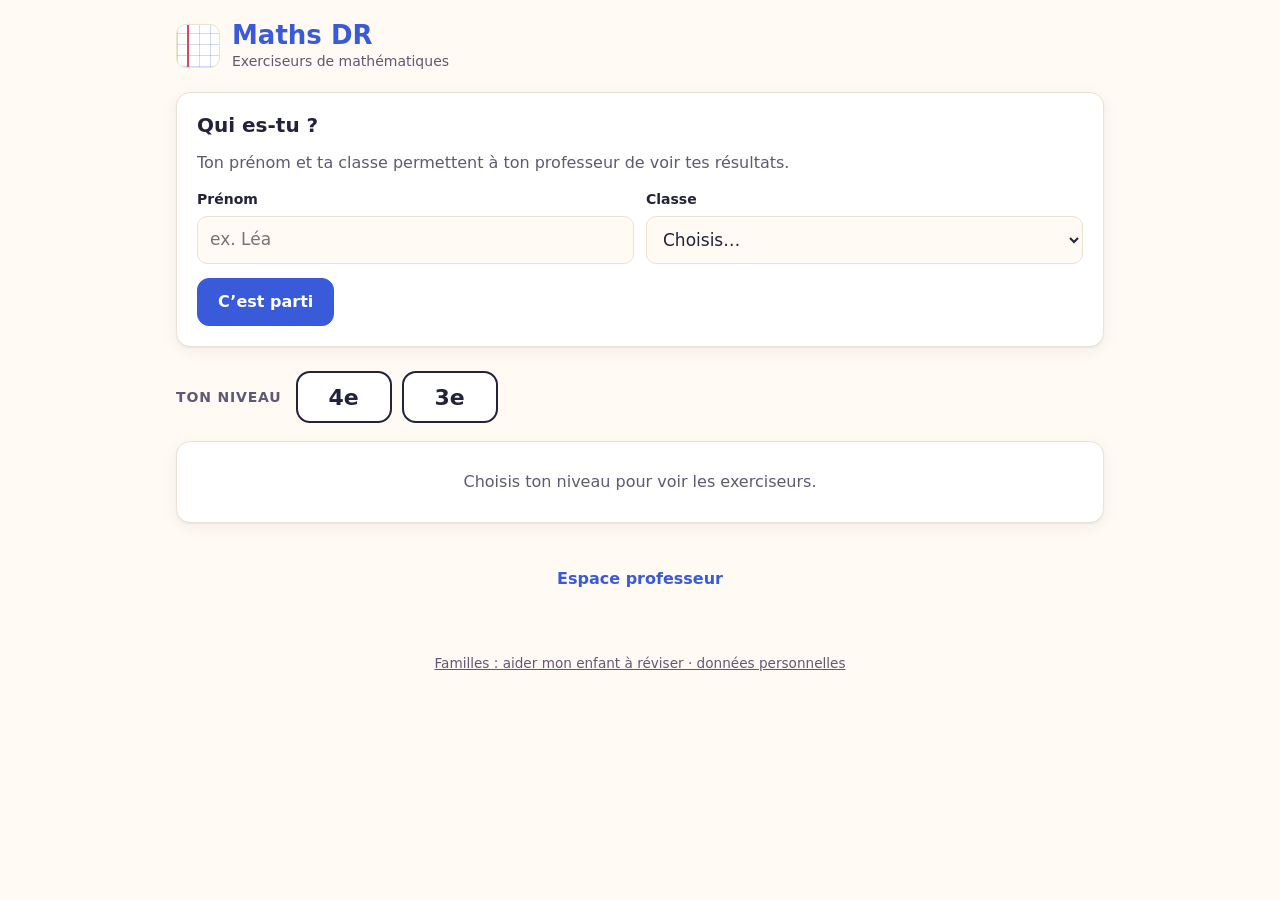
==== index.html @ 1e263a78 "Add files via upload" ====
<!doctype html>
<html lang="fr">
<head>
<meta charset="utf-8">
<!-- Numéro de version : à changer à chaque mise à jour pour que les navigateurs chargent tout de suite les nouveaux fichiers. -->
<meta name="viewport" content="width=device-width, initial-scale=1, viewport-fit=cover">
<meta name="theme-color" content="#fffaf3">
<title>Grands Carreaux</title>
<link rel="stylesheet" href="app.css?v=2026-11-23b">
</head>
<body>
<main id="app" aria-live="polite"></main>
<footer class="pied-fam"><a href="familles.html">Familles : aider mon enfant à réviser · données personnelles</a></footer>
<noscript>Ce site a besoin de JavaScript pour fonctionner.</noscript>
<script src="config.js?v=2026-11-23b"></script>
<script src="themes.js?v=2026-11-23b"></script>
<script src="app.js?v=2026-11-23b"></script>
</body>
</html>
---- app.css ----
/* Grands Carreaux — un cahier à grands carreaux (Seyès) : encre bleue, marge rouge.
   Pensé d'abord pour tablette et téléphone. */
:root {
  --paper: #fffaf3;
  --surface: #ffffff;
  --ink: #22223b;
  --muted: #5e5a72;
  --blue: #3a5bd9;
  --blue-ink: #ffffff;
  --blue-soft: #e8eefb;
  --margin: #d64a5c;
  --margin-soft: #fbe9ec;
  --line: rgba(42, 86, 198, 0.10);
  --line-strong: rgba(42, 86, 198, 0.22);
  --border: #ebe2d3;
  --nuit: #22223b;
  --soleil: #ffb703;
  --ok: #1d7f47;
  --ok-bg: #e2f3e9;
  --mid: #9a6200;
  --mid-bg: #fbefd6;
  --ko: #bf3a2b;
  --ko-bg: #fbe6e2;
  --shadow: 0 1px 2px rgba(26, 39, 68, .06), 0 4px 16px rgba(26, 39, 68, .06);
  --f-head: ui-rounded, "SF Pro Rounded", "Nunito", "Segoe UI", system-ui, sans-serif;
  --f-body: system-ui, -apple-system, "Segoe UI", Roboto, "Helvetica Neue", Arial, sans-serif;
  --r: 14px;
  color-scheme: light;
}
@media (prefers-color-scheme: dark) {
  :root {
    --paper: #15152a; --surface: #1f1f3a; --ink: #eceaf6; --muted: #a7a3c0; --nuit: #2b2b52;
    --blue: #86a8ff; --blue-ink: #0f1528; --blue-soft: #222e55; --margin: #ff7f8e; --margin-soft: #3a2030;
    --line: rgba(134, 168, 255, 0.08); --line-strong: rgba(134, 168, 255, 0.16);
    --border: #34345c; --ok: #63d394; --ok-bg: #143323; --mid: #f0b24a; --mid-bg: #3a2b10;
    --ko: #ff8b78; --ko-bg: #3b1d19; --shadow: 0 1px 2px rgba(0,0,0,.3), 0 4px 16px rgba(0,0,0,.25);
    color-scheme: dark;
  }
}

* { box-sizing: border-box; }
html { -webkit-text-size-adjust: 100%; }
body {
  margin: 0; background: var(--paper); color: var(--ink);
  font: 16px/1.5 var(--f-body);
  -webkit-tap-highlight-color: transparent;
}
h1, h2, h3 { font-family: var(--f-head); line-height: 1.2; text-wrap: balance; margin: 0; }
button, input, select { font: inherit; color: inherit; }
button { cursor: pointer; }
:focus-visible { outline: 3px solid var(--blue); outline-offset: 2px; }
a { color: var(--blue); }
[hidden] { display: none !important; }

.wrap {
  max-width: 960px; margin: 0 auto;
  padding-left: max(16px, env(safe-area-inset-left, 0px));
  padding-right: max(16px, env(safe-area-inset-right, 0px));
  padding-block: calc(20px + env(safe-area-inset-top, 0px)) calc(32px + env(safe-area-inset-bottom, 0px));
}

/* ---------- Boutons ---------- */
.btn {
  display: inline-flex; align-items: center; justify-content: center; gap: 8px;
  min-height: 48px; padding: 0 20px; border-radius: 12px;
  border: 1px solid var(--border); background: var(--surface);
  font-weight: 600; text-decoration: none; color: var(--ink);
}
.btn-primary { background: var(--blue); color: var(--blue-ink); border-color: var(--blue); }
.btn-ghost { background: transparent; border-color: transparent; color: var(--blue); padding: 0 8px; }
.btn:active { transform: translateY(1px); }
.btn-row { display: flex; flex-wrap: wrap; gap: 10px; }

/* ---------- Portail ---------- */
.top { display: flex; flex-wrap: wrap; align-items: flex-end; justify-content: space-between; gap: 12px 20px; margin-bottom: 20px; }
.brand { display: flex; align-items: center; gap: 12px; }
.logo {
  width: 44px; height: 44px; border-radius: 10px; flex: none;
  background:
    linear-gradient(90deg, transparent 10px, var(--margin) 10px 12px, transparent 12px),
    repeating-linear-gradient(0deg, var(--line-strong) 0 1px, transparent 1px 11px),
    repeating-linear-gradient(90deg, var(--line-strong) 0 1px, transparent 1px 11px),
    var(--surface);
  border: 1px solid var(--border);
}
.brand h1 { font-size: 26px; color: var(--blue); }
.brand p { margin: 0; color: var(--muted); font-size: 14px; }
.me { display: flex; align-items: center; gap: 6px; font-size: 15px; color: var(--muted); }
.me strong { color: var(--ink); }

.card { background: var(--surface); border: 1px solid var(--border); border-radius: var(--r); box-shadow: var(--shadow); }
.ident { padding: 20px; margin-bottom: 24px; display: grid; gap: 14px; }
.ident h2 { font-size: 20px; }
.ident p { margin: 0; color: var(--muted); }
.fields { display: grid; grid-template-columns: repeat(auto-fit, minmax(200px, 1fr)); gap: 12px; }
.field { display: grid; gap: 6px; font-weight: 600; font-size: 14px; }
.field input, .field select {
  min-height: 48px; padding: 0 12px; border-radius: 10px; border: 1px solid var(--border);
  background: var(--paper); font-size: 17px; font-weight: 400; width: 100%;
}
.msg-err { color: var(--ko); font-size: 14px; margin: 0; }

.chips { display: flex; gap: 8px; overflow-x: auto; padding-bottom: 4px; margin-bottom: 18px; scrollbar-width: none; }
.chip {
  flex: none; min-height: 44px; padding: 0 18px; border-radius: 999px;
  border: 1px solid var(--border); background: var(--surface); font-weight: 600; color: var(--muted);
}
.chip[aria-pressed="true"] { background: var(--blue); border-color: var(--blue); color: var(--blue-ink); }

.grid { display: grid; grid-template-columns: repeat(auto-fill, minmax(260px, 1fr)); gap: 14px; }
.theme {
  display: grid; gap: 10px; padding: 18px; text-decoration: none; color: inherit;
  position: relative; overflow: hidden;
}
.theme:hover { border-color: var(--blue); }
.eyebrow { font-size: 12px; text-transform: uppercase; letter-spacing: .08em; color: var(--muted); font-weight: 600; }
.theme h3 { font-size: 20px; }
.theme p { margin: 0; color: var(--muted); font-size: 15px; }
.tags { display: flex; gap: 6px; flex-wrap: wrap; }
.tag { font-size: 13px; font-weight: 700; padding: 2px 10px; border-radius: 999px; background: var(--blue-soft); color: var(--blue); }
.prog { display: flex; gap: 6px; flex-wrap: wrap; }
.pill { font-size: 13px; padding: 3px 9px; border-radius: 8px; background: var(--paper); border: 1px solid var(--border); color: var(--muted); font-variant-numeric: tabular-nums; white-space: nowrap; }
.pill.ok { background: var(--ok-bg); border-color: transparent; color: var(--ok); }
.pill.mid { background: var(--mid-bg); border-color: transparent; color: var(--mid); }
.pill.ko { background: var(--ko-bg); border-color: transparent; color: var(--ko); }
.empty { padding: 28px 20px; text-align: center; color: var(--muted); }
.foot { margin-top: 32px; display: flex; justify-content: center; }

/* ---------- Choix du niveau ---------- */
.back { margin-left: -8px; }
.thead { display: grid; gap: 6px; margin: 8px 0 20px; }
.thead h1 { font-size: 28px; }
.thead p { margin: 0; color: var(--muted); }
.levels { display: grid; gap: 12px; }
.level {
  display: grid; grid-template-columns: auto 1fr auto; align-items: center; gap: 14px;
  padding: 16px 18px; text-align: left; width: 100%; min-height: 72px;
}
.level:hover { border-color: var(--blue); }
.stars { font-size: 20px; color: var(--blue); letter-spacing: 2px; min-width: 4.2em; }
.stars .off { color: var(--border); }
.level strong { display: block; font-family: var(--f-head); font-size: 18px; }
.level span.sub { color: var(--muted); font-size: 14px; }
.notice { padding: 12px 14px; border-radius: 10px; background: var(--mid-bg); color: var(--mid); font-size: 14px; margin-top: 16px; }

/* ---------- Série de questions ---------- */
.play {
  height: 100dvh; display: flex; flex-direction: column; max-width: 720px; margin: 0 auto;
  padding-left: max(12px, env(safe-area-inset-left, 0px));
  padding-right: max(12px, env(safe-area-inset-right, 0px));
  padding-block: calc(10px + env(safe-area-inset-top, 0px)) calc(12px + env(safe-area-inset-bottom, 0px));
  gap: 10px;
}
.bar { display: flex; align-items: center; gap: 10px; }
.bar .count { font-weight: 700; font-variant-numeric: tabular-nums; white-space: nowrap; }
.track { flex: 1; height: 8px; border-radius: 99px; background: var(--border); overflow: hidden; }
.track i { display: block; height: 100%; background: var(--blue); border-radius: 99px; transition: width .3s; }
.score { font-weight: 700; color: var(--ok); font-variant-numeric: tabular-nums; white-space: nowrap; }
.iconbtn { width: 44px; height: 44px; border-radius: 10px; border: 1px solid var(--border); background: var(--surface); display: grid; place-items: center; flex: none; }
.quitbar { display: grid; gap: 10px; padding: 12px 14px; border-radius: 12px; background: var(--blue-soft); color: var(--ink); font-weight: 600; }

.sheet {
  flex: 1; min-height: 150px; border-radius: var(--r); border: 1px solid var(--border); box-shadow: var(--shadow);
  background:
    linear-gradient(90deg, transparent 34px, var(--margin) 34px 36px, transparent 36px),
    repeating-linear-gradient(180deg, transparent 0 31px, var(--line-strong) 31px 32px),
    repeating-linear-gradient(180deg, transparent 0 7px, var(--line) 7px 8px),
    repeating-linear-gradient(90deg, transparent 0 31px, var(--line) 31px 32px),
    var(--surface);
  padding: 14px 14px 14px 50px; display: flex; flex-direction: column; justify-content: center; gap: 14px; overflow: auto;
}
.consigne { color: var(--muted); font-weight: 600; font-size: 15px; }
.enonce { font-size: clamp(26px, 7vw, 42px); font-weight: 600; line-height: 1.3; font-variant-numeric: tabular-nums; word-break: keep-all; }
.answer {
  display: flex; align-items: center; gap: 6px; min-height: 64px; font-size: clamp(26px, 7vw, 40px);
  font-weight: 600; color: var(--blue); font-variant-numeric: tabular-nums;
}
.answer .box {
  min-width: 2.6em; min-height: 1.5em; padding: 2px 10px; border-bottom: 3px solid var(--blue);
  display: inline-flex; align-items: center; gap: 2px;
}
.answer .box.empty-in::after { content: "?"; color: var(--line-strong); }
.answer.ok .box { border-color: var(--ok); color: var(--ok); }
.answer.ko .box { border-color: var(--ko); color: var(--ko); text-decoration: line-through; text-decoration-thickness: 2px; }
.caret { width: 2px; height: 1.1em; background: var(--blue); animation: blink 1s steps(1) infinite; }
@keyframes blink { 50% { opacity: 0; } }
.shake { animation: shake .3s; }
@keyframes shake { 25% { transform: translateX(-6px); } 75% { transform: translateX(6px); } }

.frac { display: inline-flex; flex-direction: column; align-items: center; vertical-align: middle; font-size: .82em; line-height: 1.1; margin: 0 .1em; }
.frac > span { padding: 0 .2em; min-width: 1em; text-align: center; }
.frac > span:first-child { border-bottom: 2px solid currentColor; }
.frac .ph { color: var(--line-strong); }

.pad { display: grid; grid-template-columns: repeat(4, 1fr); gap: 8px; }
.key {
  min-height: 56px; border-radius: 12px; border: 1px solid var(--border); background: var(--surface);
  font-size: 24px; font-weight: 600; font-variant-numeric: tabular-nums; box-shadow: 0 1px 0 var(--border);
  touch-action: manipulation; user-select: none; -webkit-user-select: none;
}
.key:active { background: var(--blue-soft); }
.key.op { background: var(--blue-soft); color: var(--blue); }
.key.go { grid-column: span 2; background: var(--blue); color: var(--blue-ink); border-color: var(--blue); font-size: 20px; }
.key.blank { visibility: hidden; }
.hint { min-height: 1.4em; margin: 0; text-align: center; color: var(--ko); font-size: 14px; font-weight: 600; }

.fb { border-radius: var(--r); padding: 14px 16px; display: grid; gap: 10px; max-height: 52dvh; overflow: auto; }
.fb.ok { background: var(--ok-bg); }
.fb.ko { background: var(--ko-bg); }
.fb h2 { font-size: 22px; }
.fb.ok h2 { color: var(--ok); }
.fb.ko h2 { color: var(--ko); }
.fb p { margin: 0; }
.corr { background: var(--surface); border-radius: 10px; padding: 12px 14px; display: grid; gap: 8px; }
.corr .t { color: var(--muted); font-size: 15px; }
.corr ol { list-style: none; margin: 0; padding: 0; display: grid; gap: 6px; }
.corr li { display: flex; flex-wrap: wrap; align-items: baseline; gap: 2px 12px; }
.corr .m { font-size: 21px; font-weight: 600; font-variant-numeric: tabular-nums; }
.corr .c { font-size: 14px; color: var(--muted); font-style: italic; }
.fb .btn { width: 100%; min-height: 54px; font-size: 18px; }

/* ---------- Bilan ---------- */
.end { text-align: center; display: grid; gap: 16px; justify-items: center; padding-top: 8px; }
.big { font-family: var(--f-head); font-size: 72px; font-weight: 800; line-height: 1; font-variant-numeric: tabular-nums; }
.big small { font-size: 32px; color: var(--muted); font-weight: 700; }
.end h1 { font-size: 26px; }
.stats { display: flex; gap: 10px; flex-wrap: wrap; justify-content: center; }
.stat { padding: 10px 16px; min-width: 120px; }
.stat b { display: block; font-size: 22px; font-variant-numeric: tabular-nums; }
.stat span { font-size: 13px; color: var(--muted); }
.send { font-size: 14px; padding: 8px 14px; border-radius: 10px; background: var(--blue-soft); color: var(--blue); font-weight: 600; }
.send.ok { background: var(--ok-bg); color: var(--ok); }
.send.wait { background: var(--mid-bg); color: var(--mid); }
.end .btn-row { justify-content: center; }
.recap { width: 100%; text-align: left; padding: 12px 14px; display: grid; gap: 6px; }
.recap li { display: flex; gap: 10px; align-items: baseline; }
.recap ol { margin: 0; padding: 0; list-style: none; display: grid; gap: 6px; }
.recap .n { color: var(--muted); font-variant-numeric: tabular-nums; min-width: 2ch; }
.recap .ok { color: var(--ok); font-weight: 700; }
.recap .ko { color: var(--ko); font-weight: 700; }

/* ---------- Espace professeur ---------- */
.prof h1 { font-size: 26px; margin: 8px 0 4px; }
.prof .lead { color: var(--muted); margin: 0 0 18px; }
.panel { padding: 18px; display: grid; gap: 14px; margin-bottom: 16px; }
.filters { display: grid; grid-template-columns: repeat(auto-fit, minmax(160px, 1fr)); gap: 10px; }
.kpis { display: grid; grid-template-columns: repeat(auto-fit, minmax(150px, 1fr)); gap: 10px; margin-bottom: 16px; }
.kpi { padding: 14px 16px; }
.kpi b { display: block; font-family: var(--f-head); font-size: 28px; font-variant-numeric: tabular-nums; }
.kpi span { color: var(--muted); font-size: 14px; }
.tabs { display: flex; gap: 8px; margin-bottom: 10px; flex-wrap: wrap; }
.tablewrap { overflow-x: auto; }
table { width: 100%; border-collapse: collapse; font-size: 15px; }
th, td { text-align: left; padding: 10px 12px; border-bottom: 1px solid var(--border); white-space: nowrap; vertical-align: middle; }
th { font-size: 12px; text-transform: uppercase; letter-spacing: .06em; color: var(--muted); font-weight: 700; position: sticky; top: 0; background: var(--surface); }
td.num { font-variant-numeric: tabular-nums; }
tr:last-child td { border-bottom: 0; }
.meter { display: inline-block; width: 70px; height: 8px; border-radius: 9px; background: var(--border); vertical-align: middle; margin-right: 8px; overflow: hidden; }
.meter i { display: block; height: 100%; }
.cell-pills { display: flex; gap: 4px; flex-wrap: wrap; white-space: normal; min-width: 220px; }

@media (prefers-reduced-motion: reduce) {
  *, *::before, *::after { animation: none !important; transition: none !important; }
}
@media (max-height: 640px) {
  .key { min-height: 48px; font-size: 21px; }
  .sheet { padding-block: 8px; gap: 8px; }
}

/* ---------- Calcul littéral et fractions ---------- */
.enonce i, .answer i, .corr i, .rep i, .key.lettre i, .recap i, .fb i {
  font-family: "Times New Roman", "STIX Two Text", "Cambria", Georgia, serif;
  font-style: italic; font-size: 1.12em; font-weight: 500; padding-right: .04em;
}
.enonce sup, .answer sup, .corr sup, .fb sup, .recap sup, .key sup { font-size: .6em; line-height: 0; vertical-align: .75em; }
.saisie { white-space: pre; }
.answer .pre { white-space: pre; }
.pad.c5 { grid-template-columns: repeat(5, 1fr); gap: 7px; }
.key.lettre { background: var(--margin-soft); color: var(--margin); border-color: transparent; font-size: 26px; }
.key .exp { font-size: 20px; }
.key .exp sup { vertical-align: .7em; }
.trou {
  display: inline-block; min-width: 1.4em; padding: 0 .15em; border: 2px dashed var(--margin);
  border-radius: 6px; color: var(--margin); line-height: 1.2;
}
.paren { font-size: 1.9em; font-weight: 300; vertical-align: middle; line-height: 1; }
.corr .paren { font-size: 1.7em; }
.enonce { overflow-wrap: anywhere; }
.fb p .frac, .recap .frac { font-size: 1em; }
.fb p { font-size: 17px; }

/* ---------- Pause et suppression ---------- */
.reprise { padding: 16px 18px; margin-bottom: 14px; display: flex; flex-wrap: wrap; align-items: center; justify-content: space-between; gap: 12px; border-color: var(--blue); }
.reprise strong { display: block; font-family: var(--f-head); font-size: 18px; }
.reprise .sub { display: block; color: var(--muted); font-size: 14px; }
.pill.pause { background: var(--blue-soft); color: var(--blue); border-color: transparent; font-weight: 600; }
.btn.danger { color: var(--ko); min-height: 36px; font-size: 14px; }
.btn.danger-plein { background: var(--ko); border-color: var(--ko); color: var(--surface); min-height: 36px; font-size: 14px; }
td.act { text-align: right; }
.confirm { display: flex; align-items: center; gap: 8px; flex-wrap: wrap; justify-content: flex-end; white-space: normal; font-size: 14px; font-weight: 600; color: var(--ko); }
.flash { margin: 0 0 12px; padding: 10px 14px; border-radius: 10px; background: var(--ok-bg); color: var(--ok); font-weight: 600; }
.confirm { min-width: 300px; }
.confirm .btn { white-space: nowrap; }

/* ---------- Identification et portail par niveau ---------- */
.field .aide { display: none; font-weight: 400; font-size: 12px; color: var(--muted); }
.field.aide-vue .aide { display: block; }
.niveaux { display: flex; align-items: center; gap: 10px; flex-wrap: wrap; margin-bottom: 18px; }
.niv-label { font-weight: 700; color: var(--muted); font-size: 14px; text-transform: uppercase; letter-spacing: .06em; margin-right: 4px; }
.niv {
  min-width: 96px; min-height: 52px; padding: 0 22px; border-radius: 14px; border: 2px solid var(--border);
  background: var(--surface); font-family: var(--f-head); font-size: 22px; font-weight: 800; color: var(--muted);
}
.niv[aria-pressed="true"] { background: var(--blue); border-color: var(--blue); color: var(--blue-ink); }
.domaine { margin-bottom: 22px; }
.domaine h2 { font-size: 15px; text-transform: uppercase; letter-spacing: .07em; color: var(--muted); margin: 0 0 10px; }

/* ---------- Carte du jeu (portail et fin de série) ---------- */
.jeu-carte, .gain {
  display: flex; align-items: center; gap: 14px; padding: 14px 16px; margin-bottom: 22px; text-decoration: none; color: inherit;
  border-color: var(--margin); background: linear-gradient(90deg, var(--margin-soft), var(--surface) 70%);
}
.gain { margin: 0; width: 100%; text-align: left; }
.jeu-icone { width: 48px; height: 48px; flex: none; }
.jeu-icone svg { width: 100%; height: 100%; }
.ij-cahier { fill: var(--blue); }
.ij-marge { stroke: var(--margin); stroke-width: 2.5; }
.ij-n { font: 800 13px system-ui, sans-serif; fill: var(--ink); }
.ij-d { fill: var(--ko); }
.jeu-txt { display: grid; gap: 2px; flex: 1; min-width: 0; }
.jeu-txt strong { font-family: var(--f-head); font-size: 18px; }
.jeu-txt span { color: var(--muted); font-size: 14px; }
.pastilles { display: inline-flex; gap: 5px; flex: none; }
.pastilles i { width: 14px; height: 14px; border-radius: 50%; border: 2px solid var(--margin); }
.pastilles i.on { background: var(--margin); }

/* ---------- Page du jeu ---------- */
.jeu-panneau { padding: 18px; display: grid; gap: 12px; margin-bottom: 18px; }
.jeu-ligne { display: flex; justify-content: space-between; align-items: center; gap: 12px; }
.jeu-note { color: var(--muted); font-size: 14px; margin: 0; }
.btn[disabled] { opacity: .45; cursor: not-allowed; }
.podiums { display: grid; grid-template-columns: repeat(auto-fit, minmax(260px, 1fr)); gap: 14px; width: 100%; }
.podium-bloc { padding: 16px 18px; display: grid; gap: 8px; text-align: left; }
.podium-bloc h2 { font-size: 18px; }
.podium-bloc h3 { font-size: 13px; text-transform: uppercase; letter-spacing: .06em; color: var(--muted); margin-top: 4px; }
.podium { list-style: none; margin: 0; padding: 0; display: grid; gap: 6px; }
.podium li { display: flex; align-items: center; gap: 10px; padding: 8px 10px; border-radius: 10px; background: var(--paper); }
.podium .rang { width: 28px; height: 28px; border-radius: 50%; display: grid; place-items: center; font-weight: 800; background: var(--border); color: var(--ink); flex: none; }
.podium .p1 .rang { background: #e8b923; color: #1a2744; }
.podium .p2 .rang { background: #c4cad6; color: #1a2744; }
.podium .p3 .rang { background: #d39a6a; color: #1a2744; }
.podium .nom { flex: 1; min-width: 0; font-weight: 600; }
.podium .nom small { color: var(--muted); font-weight: 400; }
.podium b { font-variant-numeric: tabular-nums; }

.jeu-play {
  height: 100dvh; display: flex; flex-direction: column; gap: 8px; max-width: 640px; margin: 0 auto;
  padding-left: max(12px, env(safe-area-inset-left, 0px)); padding-right: max(12px, env(safe-area-inset-right, 0px));
  padding-block: calc(10px + env(safe-area-inset-top, 0px)) calc(12px + env(safe-area-inset-bottom, 0px));
  user-select: none; -webkit-user-select: none;
}
.vies { display: inline-flex; gap: 6px; flex: 1; }
.vies i { width: 18px; height: 18px; border-radius: 50%; border: 2px solid var(--ko); }
.vies i.on { background: var(--ko); }
.jeu-score { font-family: var(--f-head); font-size: 26px; font-weight: 800; color: var(--blue); font-variant-numeric: tabular-nums; }
.jeu-bandeau { position: relative; overflow: hidden; padding: 8px 12px; border-radius: 10px; background: var(--blue-soft); color: var(--blue); font-weight: 700; text-align: center; font-size: 15px; }
.jeu-bandeau.bonus { background: var(--margin); color: var(--surface); animation: clignote 0.6s 3; }
.jeu-bandeau.expert { background: var(--ink); color: var(--surface); }
.jeu-bandeau i { position: absolute; left: 0; bottom: 0; height: 3px; background: currentColor; opacity: .6; }
@keyframes clignote { 50% { opacity: .55; } }
.jeu-cadre { flex: 1; min-height: 200px; border-radius: var(--r); overflow: hidden; border: 1px solid var(--border); box-shadow: var(--shadow); touch-action: none; }
.jeu-cadre canvas { display: block; }
.jeu-cadre.choc { animation: choc .3s; }
@keyframes choc { 25% { transform: translateX(-6px); } 75% { transform: translateX(6px); } }
.jeu-ctrl { display: grid; grid-template-columns: 1fr 1fr; gap: 10px; }
.jeu-ctrl .key { min-height: 64px; font-size: 28px; touch-action: none; }

/* ---------- Questions à choix et durées ---------- */
.pad.choix { display: grid; grid-template-columns: 1fr; gap: 10px; }
.choix-q { margin: 0; text-align: center; font-weight: 700; font-size: 18px; }
.choix-grid { display: grid; gap: 10px; grid-template-columns: repeat(2, 1fr); }
.choix-grid.n3 { grid-template-columns: repeat(3, 1fr); }
.key.opt { min-height: 64px; font-size: 22px; padding: 6px 10px; line-height: 1.2; }
.key.unite { font-size: 20px; }
.answer .u { font-size: .6em; margin-left: .15em; color: var(--muted); }

/* ---------- Vies bonus et changement d'élève ---------- */
.vies i.bonus { border-color: var(--margin); }
.vies i.bonus.on { background: var(--margin); }
.me { flex-wrap: wrap; }
.confirm-eleve { padding: 16px 18px; margin-bottom: 18px; display: grid; gap: 10px; border-color: var(--blue); }
.confirm-eleve p { margin: 0; }

/* ---------- « Au tableau ! » : écran de jeu façon tableau de classe ---------- */
body.en-jeu { background: #1d352c; color: #f4f1e4; }
body.en-jeu .jeu-play .iconbtn { background: rgba(255,255,255,.08); border-color: rgba(255,255,255,.15); color: #f4f1e4; }
body.en-jeu .vies i { border-color: #f4f1e4; }
body.en-jeu .vies i.on { background: #f4f1e4; }
body.en-jeu .vies i.bonus { border-color: #f2c94c; }
body.en-jeu .vies i.bonus.on { background: #f2c94c; }
body.en-jeu .jeu-score { color: #f4f1e4; font-family: "Chalkboard SE", "Segoe Print", "Comic Sans MS", var(--f-head); }
.combo { display: inline-flex; gap: 3px; align-items: center; margin-right: 8px; }
.combo i { width: 12px; height: 6px; border-radius: 3px; background: rgba(242, 201, 76, .25); }
.combo i.on { background: #f2c94c; }
body.en-jeu .jeu-bandeau { background: rgba(255,255,255,.08); color: #f4f1e4; font-family: "Chalkboard SE", "Segoe Print", "Comic Sans MS", var(--f-body); }
body.en-jeu .jeu-bandeau.bonus { background: #f2c94c; color: #1d352c; }
body.en-jeu .jeu-bandeau.expert { background: #8fd3f4; color: #1d352c; }
body.en-jeu .jeu-cadre { border: 6px solid #8a5a33; border-bottom: 0; border-radius: 12px 12px 0 0; box-shadow: 0 6px 20px rgba(0,0,0,.35); }
body.en-jeu .jeu-ctrl .key { background: rgba(255,255,255,.08); border-color: rgba(255,255,255,.18); color: #f4f1e4; box-shadow: none; }
body.en-jeu .jeu-ctrl .key:active { background: rgba(255,255,255,.2); }
.jeu-carte, .gain { border-color: #2f5a4b; background: linear-gradient(90deg, rgba(38, 69, 58, .14), var(--surface) 70%); }
.ij-n { font: 800 13px "Chalkboard SE", "Comic Sans MS", system-ui, sans-serif; fill: #f4f1e4; }
.ij-d { fill: #f2c94c; }
.pastilles i { border-color: #2f7d5f; }
.pastilles i.on { background: #2f7d5f; }

/* ---------- Géométrie : figures et énoncés rédigés ---------- */
.enonce .txt { font-size: 17px; font-weight: 500; line-height: 1.4; margin: 0 0 4px; }
.enonce .fig { display: block; width: 100%; max-width: 300px; max-height: 21vh; margin: 0 auto; }
.fig-tri { fill: var(--blue-soft); fill-opacity: .55; stroke: var(--ink); stroke-width: 2; stroke-linejoin: round; }
.fig-angle { fill: none; stroke: var(--ink); stroke-width: 1.6; }
.fig-sommet { font: 700 16px var(--f-body); fill: var(--ink); text-anchor: middle; }
.fig-long { font: 600 13px var(--f-body); fill: var(--blue); text-anchor: middle; }
.fig-long.fig-inc { fill: var(--margin); font-size: 17px; font-weight: 800; }
.answer .suf { font-size: .7em; color: var(--muted); margin-left: 4px; }
.choix-grid.long { grid-template-columns: 1fr; }
.choix-grid.long .key.opt { min-height: 52px; font-size: 20px; }
.rappel { display: inline-flex; align-items: center; gap: 8px; margin: -6px 0 16px; padding: 8px 14px; border-radius: 10px; background: var(--mid-bg); color: var(--mid); font-weight: 700; }

/* ---------- Exerciseurs en « parties » et automatismes ---------- */
.level.sans-etoiles { grid-template-columns: 1fr auto; }
.enonce .tab-prop { border-collapse: collapse; font-size: 18px; margin: 6px 0; }
.enonce .tab-prop td { border: 2px solid var(--ink); padding: 6px 14px; text-align: center; font-variant-numeric: tabular-nums; white-space: nowrap; background: var(--surface); }
.enonce .tab-prop td.inc { color: var(--margin); font-weight: 800; }
.enonce .graph { display: block; width: 100%; max-width: 300px; max-height: 26vh; margin: 2px auto 0; }
.graph .g-grille { stroke: var(--line-strong); stroke-width: 1; }
.graph .g-axe { stroke: var(--ink); stroke-width: 1.6; }
.graph .g-courbe { stroke: var(--blue); stroke-width: 3; fill: none; }
.graph .g-barre { fill: var(--blue); fill-opacity: .8; }
.graph text { font: 600 11px var(--f-body); fill: var(--ink); }
.graph .g-titre { font-size: 11px; fill: var(--muted); }
.enonce .liste { font-size: 22px; font-weight: 700; letter-spacing: .02em; }
.enonce .prog { margin: 6px 0; padding: 8px 12px; border-left: 4px solid var(--blue); background: var(--blue-soft); border-radius: 0 8px 8px 0; font-size: 16px; font-weight: 600; line-height: 1.5; }

/* ---------- Espace professeur : tri et sélection multiple ---------- */
th button.tri { all: unset; cursor: pointer; font: inherit; text-transform: inherit; letter-spacing: inherit; color: var(--muted); white-space: nowrap; }
th button.tri:hover, th button.tri.actif { color: var(--blue); }
th button.tri:focus-visible { outline: 2px solid var(--blue); outline-offset: 2px; border-radius: 4px; }
.col-sel { width: 36px; padding-right: 0; }
.col-sel input { width: 18px; height: 18px; accent-color: var(--blue); cursor: pointer; }
tr.coche td { background: var(--blue-soft); }
.barre-sel { display: flex; align-items: center; gap: 10px; flex-wrap: wrap; min-height: 48px; margin-bottom: 10px; }
.barre-sel .aide-sel { color: var(--muted); font-size: 14px; }
.barre-sel.confirm-zone { padding: 10px 14px; border-radius: 12px; background: var(--ko-bg); color: var(--ko); }

/* Lien vers la page des familles, en bas de toutes les pages */
.pied-fam { text-align: center; padding: 18px 16px 28px; font-size: .85rem; }
.pied-fam a { color: var(--muted); }

/* =====================================================================
   Présentation colorée : profil, niveaux, tuiles des domaines, pluie de symboles
   ===================================================================== */
.profil {
  position: relative; overflow: hidden; display: flex; flex-wrap: wrap; align-items: center; gap: 12px 14px;
  background: var(--nuit); color: #fff; border-radius: 20px; padding: 16px 18px; margin-bottom: 18px;
}
.profil::after { content: ""; position: absolute; right: -34px; top: -34px; width: 120px; height: 120px; border-radius: 50%; background: var(--soleil); opacity: .9; }
.profil > * { position: relative; z-index: 1; }
.avatar { width: 54px; height: 54px; flex: none; }
.avatar text { font: 800 20px var(--f-head); fill: #fff; }
.profil-txt { display: grid; flex: 1; min-width: 140px; line-height: 1.25; }
.profil-txt span { font-size: 14px; opacity: .8; }
.profil-txt strong { font-family: var(--f-head); font-size: 22px; }
.profil-btns { display: flex; flex-wrap: wrap; gap: 4px; }
.profil .btn-ghost { color: #fff; min-height: 40px; background: rgba(255,255,255,.12); border-radius: 10px; padding: 0 12px; }
.niv { border-color: var(--ink); color: var(--ink); }
.niv[aria-pressed="true"] { background: var(--ink); border-color: var(--ink); color: var(--paper); }

.doms { display: grid; grid-template-columns: repeat(auto-fill, minmax(150px, 1fr)); gap: 12px; }
.dom {
  position: relative; overflow: hidden; display: grid; gap: 6px; align-content: start; min-height: 120px;
  padding: 14px 14px 14px 20px; border-radius: 16px; text-decoration: none; color: var(--ink);
  background: var(--surface); border: 1px solid var(--border); box-shadow: var(--shadow);
}
.dom::before { content: ""; position: absolute; left: 0; top: 0; bottom: 0; width: 7px; background: var(--c); }
.dom::after {
  content: ""; position: absolute; right: -16px; bottom: -16px; width: 64px; height: 64px; border-radius: var(--forme, 50%);
  background: var(--c); opacity: .13; transform: rotate(18deg); transition: transform .3s;
}
a.dom:hover::after { transform: rotate(60deg) scale(1.15); }
a.dom:hover { border-color: var(--c); }
.dom b { font-family: var(--f-head); font-size: 17px; line-height: 1.2; color: var(--c); }
.dom small { color: var(--muted); font-size: 13px; }
.dom.bientot { opacity: .55; box-shadow: none; }
.ico { width: 30px; height: 30px; fill: none; stroke: var(--c); stroke-width: 2.2; stroke-linecap: round; stroke-linejoin: round; }

.page-dom .eyebrow { color: var(--c); }
.dom-tete { display: flex; align-items: center; gap: 14px; margin: 8px 0 20px; }
.dom-tete .ico { width: 52px; height: 52px; padding: 10px; border-radius: 14px; background: color-mix(in srgb, var(--c) 14%, var(--surface)); }
.dom-tete h1 { font-size: 28px; color: var(--c); }
.page-dom .theme { border-left: 6px solid var(--c); }
.page-dom .theme:hover { border-color: var(--c); }
.page-dom .level { border-left: 6px solid var(--c); }
.page-dom .thead h1 { color: var(--c); }
@media (prefers-color-scheme: dark) {
  .dom b, .dom-tete h1, .page-dom .eyebrow, .page-dom .thead h1 { color: color-mix(in srgb, var(--c) 55%, white); }
  .ico { stroke: color-mix(in srgb, var(--c) 60%, white); }
}

.pluie { position: fixed; inset: 0; pointer-events: none; overflow: hidden; z-index: 50; }
.pluie span { position: absolute; top: -60px; font-family: "Times New Roman", Georgia, serif; font-weight: 700; animation: tombe linear forwards; opacity: 0; }
@keyframes tombe {
  0% { transform: translateY(0) rotate(0); opacity: 0; }
  10% { opacity: 1; }
  85% { opacity: 1; }
  100% { transform: translateY(105vh) rotate(200deg); opacity: 0; }
}

/* ---------- XP, niveaux de mathématiciens, jours d'affilée ---------- */
.profil .xp { order: 3; flex-basis: 100%; display: flex; flex-wrap: wrap; align-items: center; gap: 6px 10px; }
.rang { background: none; border: 0; padding: 4px 0; color: #fff; font-size: 15px; text-align: left; min-height: 32px; }
.rang span { opacity: .7; }
.flamme { background: var(--soleil); color: #22223b; border-radius: 999px; padding: 3px 10px; font-weight: 800; font-size: 13px; }
.profil .bar { flex-basis: 100%; height: 10px; border-radius: 99px; background: rgba(255,255,255,.2); overflow: hidden; }
.profil .bar i { display: block; height: 100%; border-radius: 99px; background: var(--soleil); transition: width .6s; }
.profil small { font-size: 13px; opacity: .8; }
.profil .anecdote { flex-basis: 100%; margin: 4px 0 0; padding: 10px 12px; border-radius: 12px; background: rgba(255,255,255,.1); font-size: 14px; line-height: 1.45; }
.gain-xp { display: grid; gap: 4px; padding: 14px 18px; width: 100%; text-align: center; border-color: var(--soleil); background: color-mix(in srgb, var(--soleil) 12%, var(--surface)); }
.gain-xp strong { font-family: var(--f-head); font-size: 26px; color: #b86e00; }
.gain-xp.monte strong { font-size: 30px; }
.gain-xp span { color: var(--muted); font-size: 15px; }
.gain-xp .anecdote { font-size: 14px; color: var(--ink); }
@media (prefers-color-scheme: dark) { .gain-xp strong { color: var(--soleil); } }

/* ---------- Conseils du prof ---------- */
.conseils { background: color-mix(in srgb, #14866d 9%, var(--surface)); border: 1px solid color-mix(in srgb, #14866d 30%, var(--border)); border-radius: 16px; padding: 14px 18px; margin-bottom: 18px; }
.conseils h2 { font-size: 18px; color: #14866d; }
.conseils p { margin: 2px 0 8px; color: var(--muted); font-size: 14px; }
.conseils ol { margin: 0; padding-left: 22px; display: grid; gap: 6px; }
.conseils a { color: var(--c); font-weight: 700; text-decoration: none; }
.conseils li.fait a { text-decoration: line-through; opacity: .7; }
.cons-niv { color: var(--muted); font-size: 14px; }
.cons-ok { color: var(--ok); font-size: 13px; font-weight: 700; }
@media (prefers-color-scheme: dark) { .conseils h2 { color: #6fd3b4; } .conseils a { color: color-mix(in srgb, var(--c) 55%, white); } }
.cons-ed { margin-bottom: 16px; }
.cons-ed summary { cursor: pointer; font-weight: 700; padding: 4px 0; }
.cons-niv-bloc { margin: 12px 0; }
.cons-liste { padding-left: 22px; display: grid; gap: 4px; }
.cons-liste li { display: flex; align-items: center; justify-content: space-between; gap: 8px; }
.cons-act .btn { min-height: 36px; padding: 0 10px; }
.cons-ajout { display: flex; flex-wrap: wrap; gap: 8px; margin-top: 6px; }
.cons-ajout select { min-height: 44px; border-radius: 10px; border: 1px solid var(--border); background: var(--paper); padding: 0 8px; max-width: 100%; }

/* ---------- Constellation des chapitres (toujours sur fond de nuit) ---------- */
.ciel-carte { display: flex; align-items: center; gap: 14px; padding: 14px 16px; margin: -10px 0 22px; text-decoration: none; color: inherit; border-color: #3a3a6a; }
.ciel-ico { width: 48px; height: 48px; flex: none; }
.ciel-ico rect { fill: #14142b; }
.ciel-ico path { fill: none; stroke: #8fb0ff; stroke-width: 1.5; opacity: .7; }
.ciel-ico circle { fill: var(--soleil); }
.ciel { background: #14142b; color: #eceaf6; border-radius: 20px; padding: 18px 14px; margin-top: 8px; }
.ciel h1 { font-size: 22px; }
.ciel-sous { margin: 4px 0 8px; color: #a7a3c0; font-size: 14px; }
.ciel-svg { width: 100%; max-width: 560px; display: block; margin: 0 auto; }
.repere line { stroke: #3a3a66; stroke-width: 1; }
.repere text { fill: #8c88aa; font-size: 10px; font-family: var(--f-body); }
.figure { fill: none; stroke-width: 1.4; opacity: .35; stroke-dasharray: 4 4; }
.figure.complete { opacity: .95; stroke-width: 2.2; stroke-dasharray: none; filter: drop-shadow(0 0 4px rgba(255,255,255,.5)); }
.etoile { cursor: pointer; outline: none; }
.etoile .coeur { opacity: .35; transition: r .2s; }
.etoile.on .coeur { opacity: 1; }
.etoile.on .coeur { animation: scintille 3s ease-in-out infinite; }
.etoile.choisie .coeur, .etoile:focus-visible .coeur { stroke: #fff; stroke-width: 2.5; opacity: 1; }
@keyframes scintille { 50% { opacity: .75; } }
@media (prefers-reduced-motion: reduce) { .etoile.on .coeur { animation: none; } }
.ciel-info { margin-top: 10px; background: rgba(255,255,255,.07); border-radius: 14px; padding: 12px 14px; font-size: 14px; line-height: 1.5; display: grid; gap: 8px; justify-items: start; }
.ciel-info strong { font-family: var(--f-head); font-size: 17px; }
.ciel-coord { color: var(--soleil); font-variant-numeric: tabular-nums; font-weight: 700; }
.ciel-info .pill { background: rgba(255,255,255,.08); border-color: rgba(255,255,255,.15); color: #d8d5ea; }
.ciel-info .pill.ok { background: #143323; color: #63d394; }
.ciel-info .pill.mid { background: #3a2b10; color: #f0b24a; }
.ciel-info .pill.ko { background: #3b1d19; color: #ff8b78; }
.ciel-leg { list-style: none; padding: 0; margin: 12px 0 0; display: grid; gap: 4px; font-size: 13px; color: #a7a3c0; }
.ciel-leg b { color: var(--c); }

/* ---------- Jeu : jauge de craie ---------- */
.craie-jauge { display: inline-flex; align-items: center; gap: 6px; font-size: 12px; font-weight: 700; color: #f4f1e4; margin-right: 8px; }
.craie-jauge b { display: block; width: 64px; height: 10px; border-radius: 99px; background: rgba(255,255,255,.15); overflow: hidden; }
.craie-jauge i { display: block; height: 100%; width: 100%; background: #f4f1e4; border-radius: 99px; transition: width .2s linear; }
.craie-jauge.bas i { background: #ff8a80; animation: clignote .6s steps(2) infinite; }
@keyframes clignote { 50% { opacity: .35; } }
@media (prefers-reduced-motion: reduce) { .craie-jauge.bas i { animation: none; } }
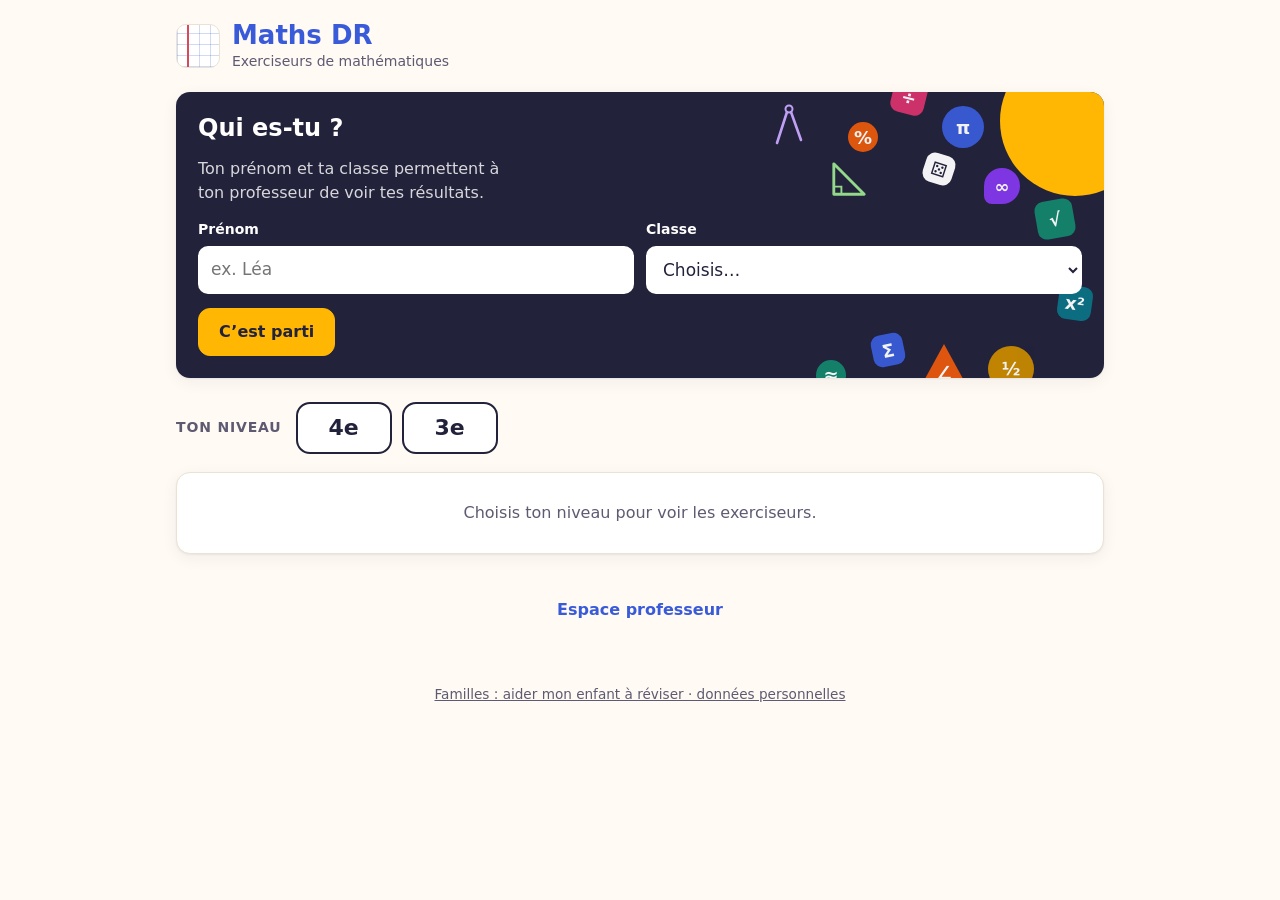
==== commit c62a4121: "Add files via upload" ====
--- a/index.html
+++ b/index.html
@@ -6,14 +6,14 @@
 <meta name="viewport" content="width=device-width, initial-scale=1, viewport-fit=cover">
 <meta name="theme-color" content="#fffaf3">
 <title>Grands Carreaux</title>
-<link rel="stylesheet" href="app.css?v=2026-11-23b">
+<link rel="stylesheet" href="app.css?v=2026-11-28a">
 </head>
 <body>
 <main id="app" aria-live="polite"></main>
 <footer class="pied-fam"><a href="familles.html">Familles : aider mon enfant à réviser · données personnelles</a></footer>
 <noscript>Ce site a besoin de JavaScript pour fonctionner.</noscript>
-<script src="config.js?v=2026-11-23b"></script>
-<script src="themes.js?v=2026-11-23b"></script>
-<script src="app.js?v=2026-11-23b"></script>
+<script src="config.js?v=2026-11-28a"></script>
+<script src="themes.js?v=2026-11-28a"></script>
+<script src="app.js?v=2026-11-28a"></script>
 </body>
 </html>
--- a/app.css
+++ b/app.css
@@ -589,3 +589,191 @@
 .craie-jauge.bas i { background: #ff8a80; animation: clignote .6s steps(2) infinite; }
 @keyframes clignote { 50% { opacity: .35; } }
 @media (prefers-reduced-motion: reduce) { .craie-jauge.bas i { animation: none; } }
+
+/* ---------- Rappel de cours ---------- */
+.cours { padding: 0; margin-bottom: 16px; border-left: 6px solid var(--c, var(--blue)); overflow: hidden; }
+.cours summary { display: flex; justify-content: space-between; align-items: center; gap: 10px; padding: 12px 16px; cursor: pointer; list-style: none; font-family: var(--f-head); font-weight: 800; font-size: 17px; }
+.cours summary::-webkit-details-marker { display: none; }
+.cours summary::before { content: "📘"; margin-right: 4px; }
+.cours summary > span:first-child { flex: 1; }
+.cours-voir { font-family: var(--f-body); font-weight: 600; font-size: 14px; color: var(--blue); }
+.cours-txt { padding: 0 16px 14px; display: grid; gap: 6px; font-size: 16px; line-height: 1.55; }
+.cours-txt p { margin: 0; }
+.cours-txt .ex { color: var(--muted); }
+.cours-txt .regles { font-variant-numeric: tabular-nums; line-height: 1.7; }
+.cours-niv { border-top: 1px dashed var(--border); padding-top: 6px; display: grid; gap: 4px; }
+.cours-etoiles { font-size: 13px; font-weight: 700; color: var(--mid); }
+.cours-pop { position: fixed; inset: 0; z-index: 40; background: rgba(20, 20, 40, .55); display: grid; place-items: center; padding: 16px; }
+.cours-boite { width: min(520px, 100%); max-height: calc(100vh - 32px); overflow: auto; padding: 18px 18px 16px; display: grid; gap: 12px; }
+.cours-boite h2 { font-size: 20px; }
+.cours-boite .cours-txt { padding: 0; }
+.cours-btn { width: auto !important; padding: 0 10px; font-size: 14px; font-weight: 700; }
+.ratt-etiquette { display: inline-block; margin-bottom: 8px; padding: 3px 10px; border-radius: 999px; background: var(--mid-bg); color: var(--mid); font-size: 13px; font-weight: 700; }
+.ratt-bilan { margin: 0; font-weight: 700; color: var(--mid); }
+
+/* ---------- Semaines validées ---------- */
+.profil .semaine { flex-basis: 100%; display: flex; flex-wrap: wrap; align-items: center; gap: 6px 10px; font-size: 14px; }
+.profil .semaine > span:first-child { opacity: .8; }
+.pastilles-sem { display: inline-flex; gap: 4px; }
+.pastilles-sem i { width: 14px; height: 14px; border-radius: 50%; border: 2px solid var(--soleil); }
+.pastilles-sem i.on { background: var(--soleil); }
+.sem-suite { background: rgba(255,255,255,.14); border-radius: 999px; padding: 2px 10px; font-weight: 700; }
+.sem-ok { font-weight: 700; color: var(--ok) !important; }
+.av-lien { display: block; flex: none; border-radius: 12px; }
+
+/* ---------- 5 minutes chrono et brevet ---------- */
+.chrono-carte, .brevet-carte { display: flex; align-items: center; gap: 14px; padding: 14px 16px; margin-bottom: 14px; text-decoration: none; color: inherit; }
+.chrono-carte { border-color: color-mix(in srgb, #3a5bd9 40%, var(--border)); background: linear-gradient(90deg, color-mix(in srgb, #3a5bd9 12%, var(--surface)), var(--surface) 70%); }
+.chrono-ico { width: 48px; height: 48px; flex: none; border-radius: 12px; display: grid; place-items: center; font-size: 28px; background: #3a5bd9; color: #fff; }
+.brevet-carte { border-color: color-mix(in srgb, #c98a00 45%, var(--border)); background: linear-gradient(90deg, color-mix(in srgb, var(--soleil) 16%, var(--surface)), var(--surface) 70%); }
+.brevet-j { width: 64px; flex: none; border-radius: 12px; background: var(--nuit); color: var(--soleil); display: grid; place-items: center; padding: 6px 0; font: 800 18px var(--f-head); line-height: 1.1; }
+.brevet-j small { font-size: 11px; color: #fff; font-weight: 700; }
+.badge-sugg { display: inline-block; margin: 2px 0; padding: 2px 8px; border-radius: 999px; background: var(--mid-bg); color: var(--mid); font-size: 12px; font-weight: 700; }
+
+/* ---------- Mon profil : avatar, craie, album ---------- */
+.profil-tete { display: flex; align-items: center; gap: 16px; margin: 8px 0 18px; }
+.profil-tete h1 { font-size: 28px; }
+.profil-tete p { margin: 2px 0 0; color: var(--muted); }
+.avatar.grand { width: 96px; height: 96px; }
+.avatar.grand text { font-size: 20px; }
+.avatar.mini { width: 40px; height: 40px; }
+.reglage { padding: 14px 16px; margin-bottom: 14px; display: grid; gap: 10px; }
+.reglage h2, .album h2 { font-size: 18px; }
+.aide-r { margin: 0; color: var(--muted); font-size: 13px; }
+.choix-ligne { display: flex; flex-wrap: wrap; gap: 10px; }
+.pastille-c { width: 40px; height: 40px; border-radius: 50%; border: 3px solid var(--surface); background: var(--c); box-shadow: 0 0 0 1px var(--border); display: grid; place-items: center; font-size: 14px; }
+.pastille-c.sel { box-shadow: 0 0 0 3px var(--ink); }
+.pastille-c.verrou { background: var(--paper); color: var(--muted); }
+.motif-b, .craie-b { display: grid; justify-items: center; gap: 4px; min-width: 64px; padding: 8px 6px; border-radius: 12px; border: 2px solid var(--border); background: var(--surface); font-size: 13px; text-align: center; color: var(--ink); }
+.motif-b.sel, .craie-b.sel { border-color: var(--ink); }
+.motif-b.verrou, .craie-b.verrou { opacity: .55; border-style: dashed; }
+.cadenas { font-size: 22px; height: 40px; display: grid; place-items: center; }
+.craie-b i { display: block; width: 44px; height: 14px; border-radius: 7px; background: #26453a; box-shadow: inset 0 0 0 1px rgba(0,0,0,.15); }
+.craie-b.verrou i { background: repeating-linear-gradient(45deg, var(--border) 0 4px, transparent 4px 8px); }
+.album { margin-top: 6px; display: grid; gap: 8px; }
+.cartes { display: grid; grid-template-columns: repeat(auto-fill, minmax(200px, 1fr)); gap: 12px; }
+.carte-m { border-radius: 16px; padding: 14px; background: var(--surface); border: 1px solid var(--border); border-top: 8px solid var(--c); display: grid; gap: 6px; align-content: start; box-shadow: var(--shadow); }
+.carte-m h3 { font-size: 18px; color: var(--c); }
+.carte-m p { margin: 0; font-size: 14px; line-height: 1.45; color: var(--ink); }
+.carte-n { font-size: 12px; font-weight: 700; color: var(--muted); text-transform: uppercase; letter-spacing: .05em; }
+.carte-m.verrou { --c: var(--border); background: repeating-linear-gradient(135deg, var(--paper) 0 10px, var(--surface) 10px 20px); box-shadow: none; }
+.carte-m.verrou h3 { color: var(--muted); font-size: 28px; }
+.carte-m.verrou p { color: var(--muted); }
+@media (prefers-color-scheme: dark) { .carte-m h3 { color: color-mix(in srgb, var(--c) 55%, white); } }
+
+/* ---------- Probabilités : tableau à double entrée ---------- */
+.tab-proba { border-collapse: collapse; margin: 8px 0; width: 100%; max-width: 520px; table-layout: fixed; font-size: 14px; font-variant-numeric: tabular-nums; background: var(--surface); }
+.tab-proba th, .tab-proba td { border: 1px solid var(--border); padding: 5px 4px; text-align: center; overflow-wrap: anywhere; hyphens: auto; }
+.tab-proba th { background: var(--paper); font-weight: 700; font-size: 12px; text-transform: none; letter-spacing: 0; line-height: 1.25; }
+.tab-proba td { font-size: 16px; font-weight: 600; }
+.tab-proba th, .tab-proba td { white-space: normal; }
+.tab-proba tr > :first-child { width: 36%; text-align: left; padding-left: 6px; }
+
+/* ---------- Rappel de cours : plus visible (bandeau de couleur, fond teinté) ---------- */
+.cours { border: 2px solid var(--c, var(--blue)); border-left-width: 2px; background: color-mix(in srgb, var(--c, var(--blue)) 6%, var(--surface)); box-shadow: 0 2px 10px color-mix(in srgb, var(--c, var(--blue)) 18%, transparent); }
+.cours summary { background: var(--c, var(--blue)); color: #fff; padding: 12px 16px; font-size: 18px; }
+.cours summary::before { content: "📘"; margin-right: 6px; }
+.cours-voir { color: #fff; text-decoration: underline; font-weight: 700; opacity: .95; }
+.cours[open] summary { margin-bottom: 4px; }
+.cours-txt { padding: 10px 16px 16px; font-size: 17px; }
+.cours-txt p { font-weight: 600; }
+.cours-txt .regles { font-weight: 500; font-size: 18px; }
+.cours-txt .regles b { font-weight: 800; }
+.cours-txt .ex { font-weight: 500; color: var(--ink); background: var(--surface); border: 1px dashed var(--border); border-radius: 10px; padding: 6px 10px; }
+.cours-niv { border-top: 2px dashed color-mix(in srgb, var(--c, var(--blue)) 35%, var(--border)); }
+.cours-etoiles { color: var(--c, var(--mid)); font-size: 14px; }
+@media (prefers-color-scheme: dark) { .cours summary { background: color-mix(in srgb, var(--c, var(--blue)) 75%, black); } }
+.cours-boite { border: 2px solid var(--blue); }
+.cours-boite .cours-txt p { font-weight: 600; }
+
+/* ---------- Bandeau « Série au nom de … » et parties de jeu ---------- */
+.qui-serie { font-size: 13px; color: var(--muted); margin-bottom: 8px; }
+.qui-serie b { color: var(--ink); }
+.lien { background: none; border: 0; padding: 0; color: var(--blue); text-decoration: underline; font-weight: 600; font-size: 13px; }
+.jeu-ligne.parties { font-weight: 700; }
+.jeu-ligne.aucune { color: var(--ko); }
+
+/* ---------- Carte « Qui es-tu ? » : bleu nuit, rond jaune et symboles de maths ---------- */
+.ident { position: relative; overflow: hidden; isolation: isolate; background: var(--nuit); border: 0; color: #fff; padding: 22px 22px 22px; }
+.ident h2 { font-size: 24px; color: #fff; }
+.ident > p { color: rgba(255,255,255,.82); max-width: 32ch; }
+.ident .field { color: #fff; }
+.ident .field input, .ident .field select { background: #fff; color: #22223b; border-color: transparent; }
+.ident .field .aide { color: rgba(255,255,255,.75); }
+.ident .msg-err { color: #ffb4a8; }
+.ident .btn-primary { background: var(--soleil); border-color: var(--soleil); color: #22223b; font-weight: 800; }
+.ident .fields, .ident .btn-row, .ident h2, .ident > p, .ident .msg-err { position: relative; z-index: 1; }
+.id-decor { position: absolute; inset: 0; z-index: 0; pointer-events: none; }
+.id-f { position: absolute; display: grid; place-items: center; color: #fff; font: 800 18px var(--f-head); opacity: .95; }
+.id-rond { border-radius: 50%; }
+.id-carre { border-radius: 9px; }
+.id-goutte { border-radius: 50% 50% 50% 8px; }
+.id-triangle { clip-path: polygon(50% 0, 100% 100%, 0 100%); padding-top: 14px; }
+.id-svg { background: none; }
+.id-svg svg { width: 100%; height: 100%; }
+.id-f:first-child { opacity: 1; }
+@media (max-width: 560px) { .id-f:nth-child(4), .id-f:nth-child(5), .id-f:nth-child(6), .id-f:nth-child(n+10) { display: none; } .ident > p { max-width: 22ch; } }
+@media (prefers-reduced-motion: no-preference) {
+  .id-f:not(:first-child) { animation: id-flotte 7s ease-in-out infinite; }
+  .id-f:nth-child(2n) { animation-delay: -2.5s; } .id-f:nth-child(3n) { animation-delay: -4.5s; animation-duration: 9s; }
+}
+@keyframes id-flotte { 50% { translate: 0 -6px; rotate: 6deg; } }
+
+/* ---------- Les classes en action ---------- */
+.stats-cl { padding: 14px 16px; margin-bottom: 18px; display: grid; gap: 8px; }
+.stats-cl h2 { font-size: 18px; }
+.stats-tot { margin: 0; font-size: 15px; color: var(--muted); }
+.stats-tot b { color: var(--ink); font-size: 18px; }
+.sc-barres { display: grid; gap: 6px; }
+.sc-ligne { display: grid; grid-template-columns: 52px 1fr auto; align-items: center; gap: 10px; font-size: 14px; }
+.stats-cl.prof .sc-ligne { grid-template-columns: 70px 1fr minmax(0, 46%); }
+.sc-nom { font-weight: 700; color: var(--muted); white-space: nowrap; }
+.sc-barre { height: 16px; border-radius: 99px; background: var(--paper); overflow: hidden; border: 1px solid var(--border); }
+.sc-barre i { display: block; height: 100%; border-radius: 99px; background: color-mix(in srgb, var(--blue) 35%, var(--surface)); }
+.sc-val { font-variant-numeric: tabular-nums; white-space: nowrap; }
+.sc-val small { color: var(--muted); font-size: 12px; margin-left: 4px; white-space: normal; }
+.sc-ligne.moi .sc-nom { color: var(--ink); }
+.sc-ligne.moi .sc-barre i { background: var(--soleil); }
+.sc-ligne.moi .sc-val b { color: #b86e00; }
+.stats-msg { margin: 2px 0 0; font-weight: 700; }
+.stats-note { margin: 0; font-size: 12px; color: var(--muted); }
+@media (prefers-color-scheme: dark) { .sc-ligne.moi .sc-val b { color: var(--soleil); } }
+
+/* ---------- Blocs Scratch (couleurs officielles des catégories) ---------- */
+.sb-zone { display: flex; flex-wrap: wrap; gap: 14px; align-items: flex-start; margin: 8px 0 4px; }
+.sb-script { display: inline-flex; flex-direction: column; align-items: flex-start; padding: 12px 14px; background: #f9f9fb; border: 1px solid #e0e0ea; border-radius: 10px; color: #fff; font: 600 14px/1.25 "Helvetica Neue", Helvetica, Arial, sans-serif; max-width: 100%; overflow-x: auto; }
+.sb-script + .sb-script { margin-left: 0; }
+.sb-b { display: inline-flex; flex-wrap: wrap; align-items: center; gap: 6px; background: var(--k); padding: 7px 12px 8px 10px; border-radius: 4px; min-height: 34px; box-shadow: inset 0 -2px 0 rgba(0,0,0,.16); margin-top: -1px; position: relative; }
+.sb-hat { border-radius: 16px 16px 4px 4px; padding-top: 13px; margin-bottom: 1px; }
+.sb-def { border-radius: 22px 22px 4px 4px; }
+.sb-drapeau { color: #4cbf56; background: #fff; border-radius: 50%; width: 20px; height: 20px; display: inline-grid; place-items: center; font-size: 13px; }
+.sb-in { background: #fff; color: #575e75; border-radius: 12px; padding: 2px 9px; min-width: 24px; text-align: center; font-weight: 600; }
+.sb-trou { background: #fff3c4; color: #b86e00; border: 2px dashed #c98a00; font-weight: 800; padding: 0 12px; }
+.sb-rep { display: inline-flex; align-items: center; gap: 5px; background: var(--k); border-radius: 14px; padding: 3px 8px; border: 1px solid rgba(0,0,0,.18); color: #fff; }
+.sb-bool { border-radius: 0; padding: 3px 14px; clip-path: polygon(10px 0, calc(100% - 10px) 0, 100% 50%, calc(100% - 10px) 100%, 10px 100%, 0 50%); border: 0; }
+.sb-c { display: flex; flex-direction: column; align-items: flex-start; margin-top: -1px; }
+.sb-c > .sb-b { border-radius: 4px 4px 4px 0; }
+.sb-milieu { border-radius: 0 4px 4px 0 !important; }
+.sb-dedans { display: flex; flex-direction: column; align-items: flex-start; border-left: 16px solid var(--k); padding: 1px 0; min-height: 20px; }
+.sb-pied { width: 60px; height: 14px; background: var(--k); border-radius: 0 0 4px 4px; margin-top: -1px; box-shadow: inset 0 -2px 0 rgba(0,0,0,.16); }
+.sb-fig { margin: 0; display: grid; justify-items: center; gap: 2px; color: var(--ink); }
+.sb-fig svg { width: 150px; height: auto; }
+.sb-fig figcaption { font-size: 13px; color: var(--muted); text-align: center; max-width: 18ch; }
+
+/* Feuille de question : centrée quand il y a de la place, et qui défile normalement depuis le haut quand le contenu est long */
+.sheet { justify-content: flex-start; }
+.sheet > :first-child { margin-top: auto; }
+.sheet > :last-child { margin-bottom: auto; }
+/* Scratch : blocs insécables, et plus compacts sur téléphone */
+.sb-rep, .sb-b > .sb-in { white-space: nowrap; }
+.sb-rep { flex-wrap: nowrap; }
+@media (max-width: 520px) {
+  .sb-zone { gap: 8px; flex-wrap: nowrap; align-items: center; }
+  .sb-script { font-size: 12px; padding: 8px 9px; }
+  .sb-b { padding: 5px 8px 6px 7px; min-height: 28px; gap: 4px; }
+  .sb-dedans { border-left-width: 11px; }
+  .sb-in { padding: 1px 6px; min-width: 18px; }
+  .sb-fig svg { width: 84px; }
+  .sb-fig figcaption { font-size: 11px; max-width: 12ch; }
+  .sb-zone:has(.sb-script + .sb-script) { flex-wrap: wrap; }
+}
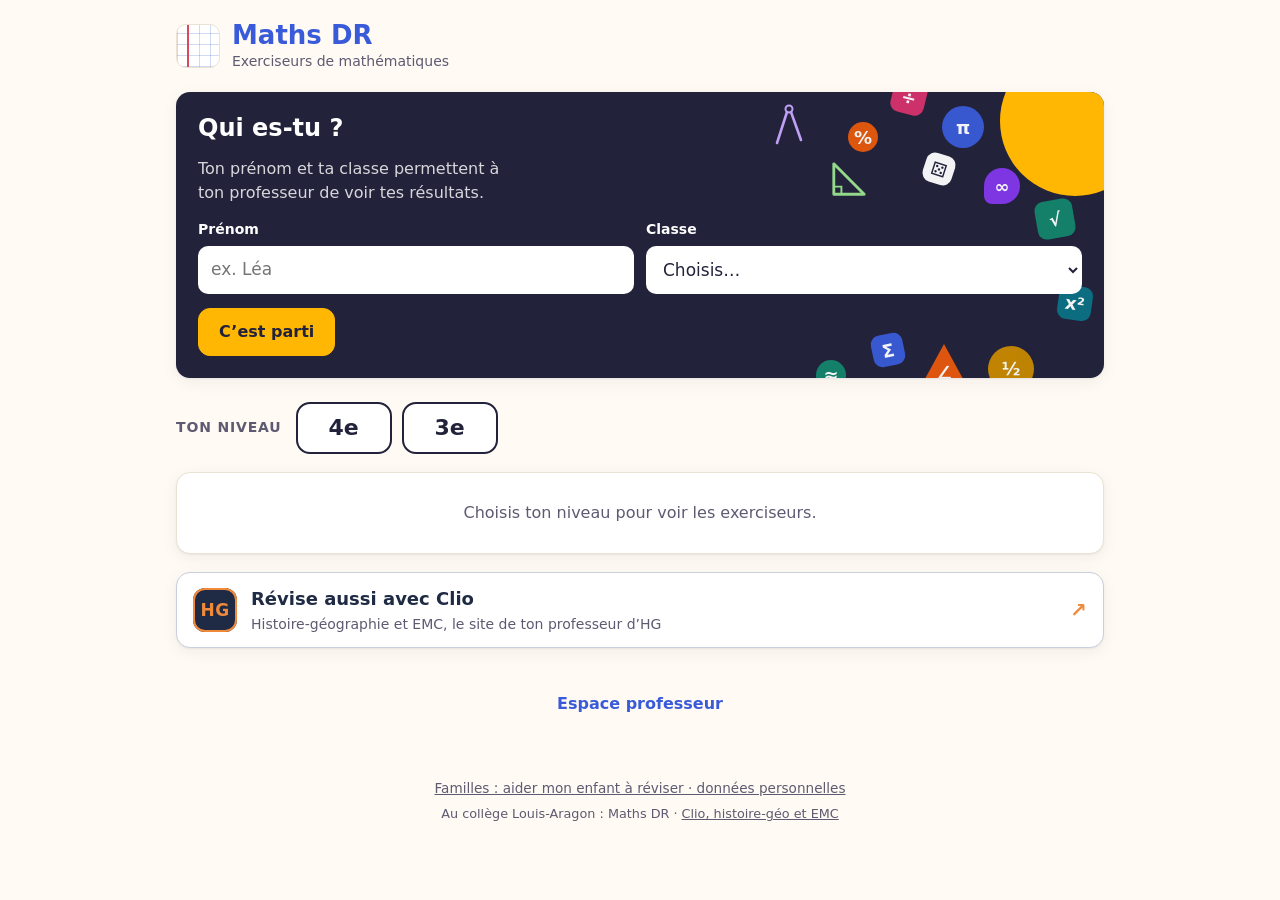
==== commit c45ef416: "Add files via upload" ====
--- a/index.html
+++ b/index.html
@@ -6,14 +6,14 @@
 <meta name="viewport" content="width=device-width, initial-scale=1, viewport-fit=cover">
 <meta name="theme-color" content="#fffaf3">
 <title>Grands Carreaux</title>
-<link rel="stylesheet" href="app.css?v=2026-11-28a">
+<link rel="stylesheet" href="app.css?v=2026-11-28b">
 </head>
 <body>
 <main id="app" aria-live="polite"></main>
-<footer class="pied-fam"><a href="familles.html">Familles : aider mon enfant à réviser · données personnelles</a></footer>
+<footer class="pied-fam"><a href="familles.html">Familles : aider mon enfant à réviser · données personnelles</a><span class="pied-autre">Au collège Louis-Aragon : Maths DR · <a href="https://revisions-hgemc.pages.dev/" target="_blank" rel="noopener">Clio, histoire-géo et EMC</a></span></footer>
 <noscript>Ce site a besoin de JavaScript pour fonctionner.</noscript>
-<script src="config.js?v=2026-11-28a"></script>
-<script src="themes.js?v=2026-11-28a"></script>
-<script src="app.js?v=2026-11-28a"></script>
+<script src="config.js?v=2026-11-28b"></script>
+<script src="themes.js?v=2026-11-28b"></script>
+<script src="app.js?v=2026-11-28b"></script>
 </body>
 </html>
--- a/app.css
+++ b/app.css
@@ -777,3 +777,13 @@
   .sb-fig figcaption { font-size: 11px; max-width: 12ch; }
   .sb-zone:has(.sb-script + .sb-script) { flex-wrap: wrap; }
 }
+
+/* ---------- Lien vers Clio (site d'histoire-géo du collège) : ses couleurs à lui, bleu marine et orange ---------- */
+.clio-carte { display: flex; align-items: center; gap: 14px; padding: 12px 16px; margin-top: 18px; text-decoration: none; color: inherit; border: 1px solid #c9cfdc; background: var(--surface); }
+.clio-pastille { width: 44px; height: 44px; flex: none; border-radius: 12px; background: #1f2a44; color: #f08a3a; display: grid; place-items: center; font: 800 17px var(--f-head); letter-spacing: .02em; box-shadow: inset 0 0 0 2px #f08a3a; }
+.clio-carte strong { color: #1f2a44; }
+.clio-fleche { color: #f08a3a; font-size: 20px; font-weight: 800; }
+.clio-carte:hover { border-color: #1f2a44; }
+@media (prefers-color-scheme: dark) { .clio-carte strong { color: #c9d4f0; } .clio-carte { border-color: #3a4566; } }
+.pied-fam { display: grid; gap: 6px; justify-items: center; }
+.pied-autre { font-size: .8rem; color: var(--muted); }
